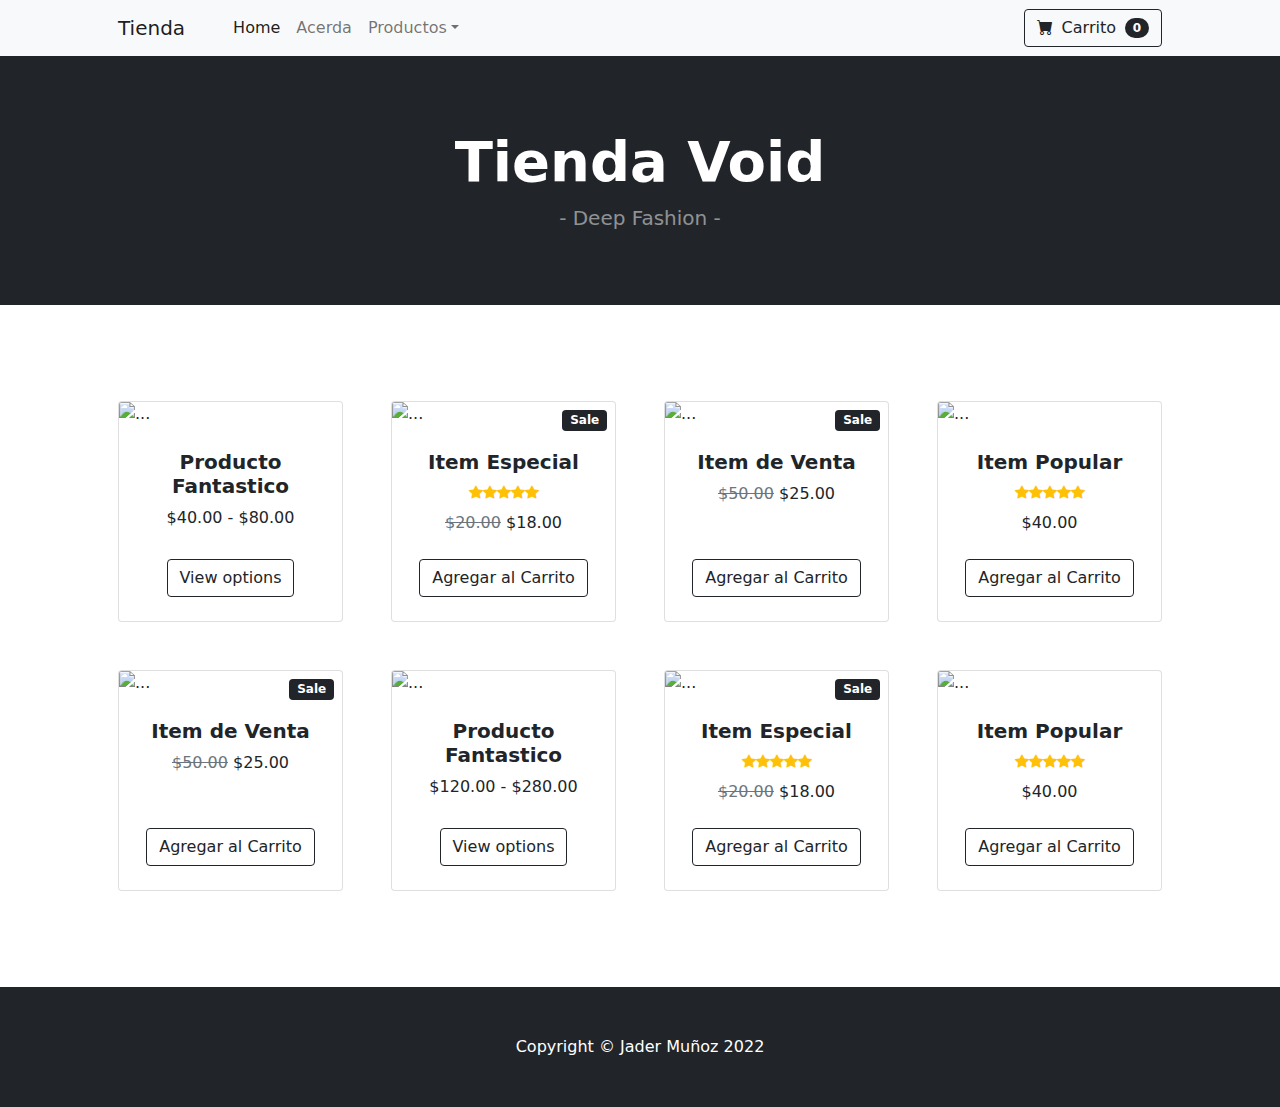
==== index.html @ ad2cb4f0 "primer commit tienda" ====
<!DOCTYPE html>
<html lang="es">
  <head>
    <meta charset="utf-8" />
    <meta
      name="viewport"
      content="width=device-width, initial-scale=1, shrink-to-fit=no"
    />
    <meta name="description" content="" />
    <meta name="author" content="" />
    <title>Tienda de Ropa - VOID</title>
    <!-- Favicon-->
    <link rel="icon" type="image/x-icon" href="./assets/img/favicon.ico" />
    <!-- Bootstrap icons-->
    <link
      href="https://cdn.jsdelivr.net/npm/bootstrap-icons@1.5.0/font/bootstrap-icons.css"
      rel="stylesheet"
    />
    <!-- Core theme CSS (includes Bootstrap)-->
    <link href="./assets/css/styles.css" rel="stylesheet" />

    <!-- hoja de estilos propia -->
    <link href="./assets/css/propia.css" rel="stylesheet" />
  </head>
  <body>
    <!-- Navigation-->
    <nav class="navbar navbar-expand-lg navbar-light bg-light">
      <div class="container px-4 px-lg-5">
        <a class="navbar-brand" href="#!">Tienda</a>
        <button
          class="navbar-toggler"
          type="button"
          data-bs-toggle="collapse"
          data-bs-target="#navbarSupportedContent"
          aria-controls="navbarSupportedContent"
          aria-expanded="false"
          aria-label="Toggle navigation"
        >
          <span class="navbar-toggler-icon"></span>
        </button>
        <div class="collapse navbar-collapse" id="navbarSupportedContent">
          <ul class="navbar-nav me-auto mb-2 mb-lg-0 ms-lg-4">
            <li class="nav-item">
              <a class="nav-link active" aria-current="page" href="#!">Home</a>
            </li>
            <li class="nav-item"><a class="nav-link" href="#!">Acerda</a></li>
            <li class="nav-item dropdown">
              <a
                class="nav-link dropdown-toggle"
                id="navbarDropdown"
                href="#"
                role="button"
                data-bs-toggle="dropdown"
                aria-expanded="false"
                >Productos</a
              >
              <ul class="dropdown-menu" aria-labelledby="navbarDropdown">
                <li><a class="dropdown-item" href="#!">Todos los Productos</a></li>
                <li><hr class="dropdown-divider" /></li>
                <li><a class="dropdown-item" href="#!">Populares</a></li>
                <li><a class="dropdown-item" href="#!">Nuevos</a></li>
              </ul>
            </li>
          </ul>
          <form class="d-flex">
            <button class="btn btn-outline-dark" type="submit">
              <i class="bi-cart-fill me-1"></i>
              Carrito
              <span
                id="cantidad-Carrito"
                class="badge bg-dark text-white ms-1 rounded-pill"
                >0</span
              >
            </button>
          </form>
        </div>
      </div>
    </nav>
    <!-- Header-->
    <header class="bg-dark py-4" id="hero-section">
      <div class="container px-4 px-lg-5 my-5">
        <div class="text-center text-white">
          <h1 id="titulo-principal" class="display-4 fw-bolder">
            Tienda Void
          </h1>
          <p class="lead fw-normal text-white-50 mb-0">
             - Deep Fashion - 
          </p>
        </div>
      </div>
    </header>
    <!-- Section-->
    <section class="py-5">
      <div class="container px-4 px-lg-5 mt-5">
        <div
          class="row gx-4 gx-lg-5 row-cols-2 row-cols-md-3 row-cols-xl-4 justify-content-center"
        >
          <div class="col mb-5">
            <div class="card h-100">
              <!-- Product image-->
              <img
                class="card-img-top"
                src="https://dummyimage.com/450x300/dee2e6/6c757d.jpg"
                alt="..."
              />
              <!-- Product details-->
              <div class="card-body p-4">
                <div class="text-center">
                  <!-- Product name-->
                  <h5 class="fw-bolder">Producto Fantastico</h5>
                  <!-- Product price-->
                  $40.00 - $80.00
                </div>
              </div>
              <!-- Product actions-->
              <div class="card-footer p-4 pt-0 border-top-0 bg-transparent">
                <div class="text-center">
                  <a class="btn btn-outline-dark mt-auto" href="#"
                    >View options</a
                  >
                </div>
              </div>
            </div>
          </div>
          <div class="col mb-5">
            <div class="card h-100">
              <!-- Sale badge-->
              <div
                class="badge bg-dark text-white position-absolute"
                style="top: 0.5rem; right: 0.5rem"
              >
                Sale
              </div>
              <!-- Product image-->
              <img
                class="card-img-top"
                src="https://dummyimage.com/450x300/dee2e6/6c757d.jpg"
                alt="..."
              />
              <!-- Product details-->
              <div class="card-body p-4">
                <div class="text-center">
                  <!-- Product name-->
                  <h5 class="fw-bolder">Item Especial</h5>
                  <!-- Product reviews-->
                  <div
                    class="d-flex justify-content-center small text-warning mb-2"
                  >
                    <div class="bi-star-fill"></div>
                    <div class="bi-star-fill"></div>
                    <div class="bi-star-fill"></div>
                    <div class="bi-star-fill"></div>
                    <div class="bi-star-fill"></div>
                  </div>
                  <!-- Product price-->
                  <span class="text-muted text-decoration-line-through"
                    >$20.00</span
                  >
                  $18.00
                </div>
              </div>
              <!-- Product actions-->
              <div class="card-footer p-4 pt-0 border-top-0 bg-transparent">
                <div class="text-center">
                  <a class="btn btn-outline-dark mt-auto agregar" href="#"
                    >Agregar al Carrito</a
                  >
                </div>
              </div>
            </div>
          </div>
          <div class="col mb-5">
            <div class="card h-100">
              <!-- Sale badge-->
              <div
                class="badge bg-dark text-white position-absolute"
                style="top: 0.5rem; right: 0.5rem"
              >
                Sale
              </div>
              <!-- Product image-->
              <img
                class="card-img-top"
                src="https://dummyimage.com/450x300/dee2e6/6c757d.jpg"
                alt="..."
              />
              <!-- Product details-->
              <div class="card-body p-4">
                <div class="text-center">
                  <!-- Product name-->
                  <h5 class="fw-bolder">Item de Venta</h5>
                  <!-- Product price-->
                  <span class="text-muted text-decoration-line-through"
                    >$50.00</span
                  >
                  $25.00
                </div>
              </div>
              <!-- Product actions-->
              <div class="card-footer p-4 pt-0 border-top-0 bg-transparent">
                <div class="text-center">
                  <a class="btn btn-outline-dark mt-auto agregar" href="#"
                    >Agregar al Carrito</a
                  >
                </div>
              </div>
            </div>
          </div>
          <div class="col mb-5">
            <div class="card h-100">
              <!-- Product image-->
              <img
                class="card-img-top"
                src="https://dummyimage.com/450x300/dee2e6/6c757d.jpg"
                alt="..."
              />
              <!-- Product details-->
              <div class="card-body p-4">
                <div class="text-center">
                  <!-- Product name-->
                  <h5 class="fw-bolder">Item Popular</h5>
                  <!-- Product reviews-->
                  <div
                    class="d-flex justify-content-center small text-warning mb-2"
                  >
                    <div class="bi-star-fill"></div>
                    <div class="bi-star-fill"></div>
                    <div class="bi-star-fill"></div>
                    <div class="bi-star-fill"></div>
                    <div class="bi-star-fill"></div>
                  </div>
                  <!-- Product price-->
                  $40.00
                </div>
              </div>
              <!-- Product actions-->
              <div class="card-footer p-4 pt-0 border-top-0 bg-transparent">
                <div class="text-center">
                  <a class="btn btn-outline-dark mt-auto agregar" href="#"
                    >Agregar al Carrito</a
                  >
                </div>
              </div>
            </div>
          </div>
          <div class="col mb-5">
            <div class="card h-100">
              <!-- Sale badge-->
              <div
                class="badge bg-dark text-white position-absolute"
                style="top: 0.5rem; right: 0.5rem"
              >
                Sale
              </div>
              <!-- Product image-->
              <img
                class="card-img-top"
                src="https://dummyimage.com/450x300/dee2e6/6c757d.jpg"
                alt="..."
              />
              <!-- Product details-->
              <div class="card-body p-4">
                <div class="text-center">
                  <!-- Product name-->
                  <h5 class="fw-bolder">Item de Venta</h5>
                  <!-- Product price-->
                  <span class="text-muted text-decoration-line-through"
                    >$50.00</span
                  >
                  $25.00
                </div>
              </div>
              <!-- Product actions-->
              <div class="card-footer p-4 pt-0 border-top-0 bg-transparent">
                <div class="text-center">
                  <a class="btn btn-outline-dark mt-auto" href="#"
                    >Agregar al Carrito</a
                  >
                </div>
              </div>
            </div>
          </div>
          <div class="col mb-5">
            <div class="card h-100">
              <!-- Product image-->
              <img
                class="card-img-top"
                src="https://dummyimage.com/450x300/dee2e6/6c757d.jpg"
                alt="..."
              />
              <!-- Product details-->
              <div class="card-body p-4">
                <div class="text-center">
                  <!-- Product name-->
                  <h5 class="fw-bolder">Producto Fantastico</h5>
                  <!-- Product price-->
                  $120.00 - $280.00
                </div>
              </div>
              <!-- Product actions-->
              <div class="card-footer p-4 pt-0 border-top-0 bg-transparent">
                <div class="text-center">
                  <a class="btn btn-outline-dark mt-auto" href="#"
                    >View options</a
                  >
                </div>
              </div>
            </div>
          </div>
          <div class="col mb-5">
            <div class="card h-100">
              <!-- Sale badge-->
              <div
                class="badge bg-dark text-white position-absolute"
                style="top: 0.5rem; right: 0.5rem"
              >
                Sale
              </div>
              <!-- Product image-->
              <img
                class="card-img-top"
                src="https://dummyimage.com/450x300/dee2e6/6c757d.jpg"
                alt="..."
              />
              <!-- Product details-->
              <div class="card-body p-4">
                <div class="text-center">
                  <!-- Product name-->
                  <h5 class="fw-bolder">Item Especial</h5>
                  <!-- Product reviews-->
                  <div
                    class="d-flex justify-content-center small text-warning mb-2"
                  >
                    <div class="bi-star-fill"></div>
                    <div class="bi-star-fill"></div>
                    <div class="bi-star-fill"></div>
                    <div class="bi-star-fill"></div>
                    <div class="bi-star-fill"></div>
                  </div>
                  <!-- Product price-->
                  <span class="text-muted text-decoration-line-through"
                    >$20.00</span
                  >
                  $18.00
                </div>
              </div>
              <!-- Product actions-->
              <div class="card-footer p-4 pt-0 border-top-0 bg-transparent">
                <div class="text-center">
                  <a class="btn btn-outline-dark mt-auto" href="#"
                    >Agregar al Carrito</a
                  >
                </div>
              </div>
            </div>
          </div>
          <div class="col mb-5">
            <div class="card h-100">
              <!-- Product image-->
              <img
                class="card-img-top"
                src="https://dummyimage.com/450x300/dee2e6/6c757d.jpg"
                alt="..."
              />
              <!-- Product details-->
              <div class="card-body p-4">
                <div class="text-center">
                  <!-- Product name-->
                  <h5 class="fw-bolder">Item Popular</h5>
                  <!-- Product reviews-->
                  <div
                    class="d-flex justify-content-center small text-warning mb-2"
                  >
                    <div class="bi-star-fill"></div>
                    <div class="bi-star-fill"></div>
                    <div class="bi-star-fill"></div>
                    <div class="bi-star-fill"></div>
                    <div class="bi-star-fill"></div>
                  </div>
                  <!-- Product price-->
                  $40.00
                </div>
              </div>
              <!-- Product actions-->
              <div class="card-footer p-4 pt-0 border-top-0 bg-transparent">
                <div class="text-center">
                  <a class="btn btn-outline-dark mt-auto" href="#"
                    >Agregar al Carrito</a
                  >
                </div>
              </div>
            </div>
          </div>
        </div>
      </div>
    </section>
    <!-- Footer-->
    <footer class="py-5 bg-dark">
      <div class="container">
        <p class="m-0 text-center text-white">
          Copyright &copy; Jader Muñoz 2022
        </p>
      </div>
    </footer>
    <!-- Bootstrap core JS-->
    <script src="https://cdn.jsdelivr.net/npm/bootstrap@5.1.3/dist/js/bootstrap.bundle.min.js"></script>
    <!-- Core theme JS-->

    <!-- JQUERY LIBRARY -->
    <script src="./assets/js/jquery-3.6.3.js"></script>

    <!-- SCRIPT PROPIO -->
    <script src="./assets/js/scripts.js"></script>
  </body>
</html>
---- assets/css/propia.css ----
header:hover {
  background-image: url(../img/modern-green-background-on-dark-space-with-abstract-style-for-design-template-texture-with-green-glitters-dots-element-decoration-vector.jpg);
  background-position: center
}
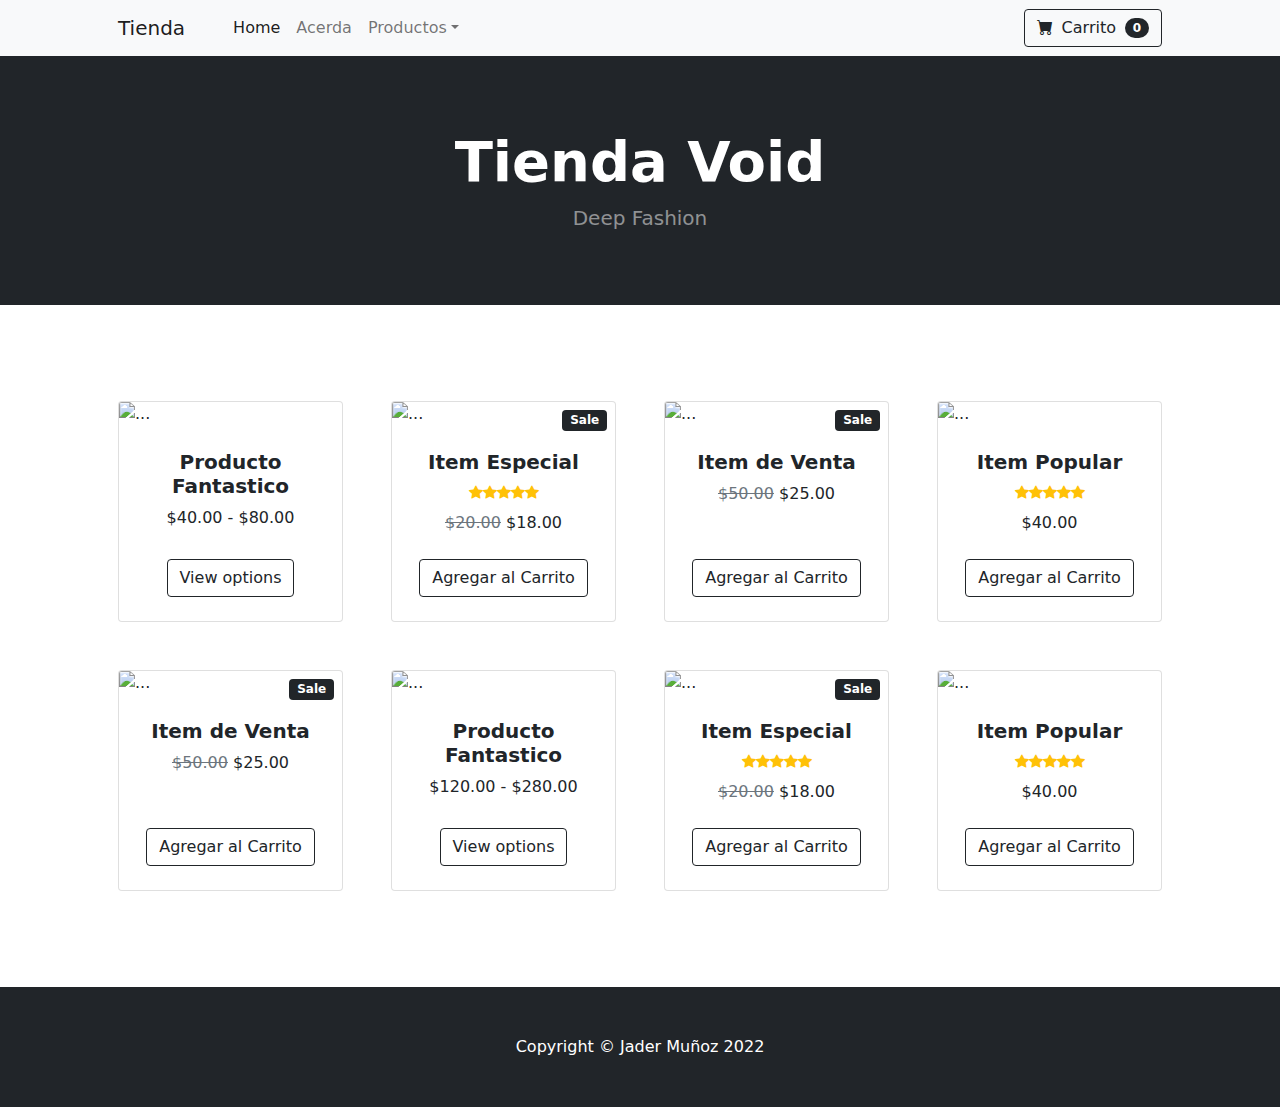
==== commit 32ecef5e: "segundo commit imagen" ====
--- a/index.html
+++ b/index.html
@@ -84,7 +84,7 @@
             Tienda Void
           </h1>
           <p class="lead fw-normal text-white-50 mb-0">
-             - Deep Fashion - 
+             Deep Fashion
           </p>
         </div>
       </div>
--- a/assets/css/propia.css
+++ b/assets/css/propia.css
@@ -1,4 +1,4 @@
 header:hover {
-  background-image: url(../img/modern-green-background-on-dark-space-with-abstract-style-for-design-template-texture-with-green-glitters-dots-element-decoration-vector.jpg);
+  background-image: url(../img/fondo.jpg);
   background-position: center
 }
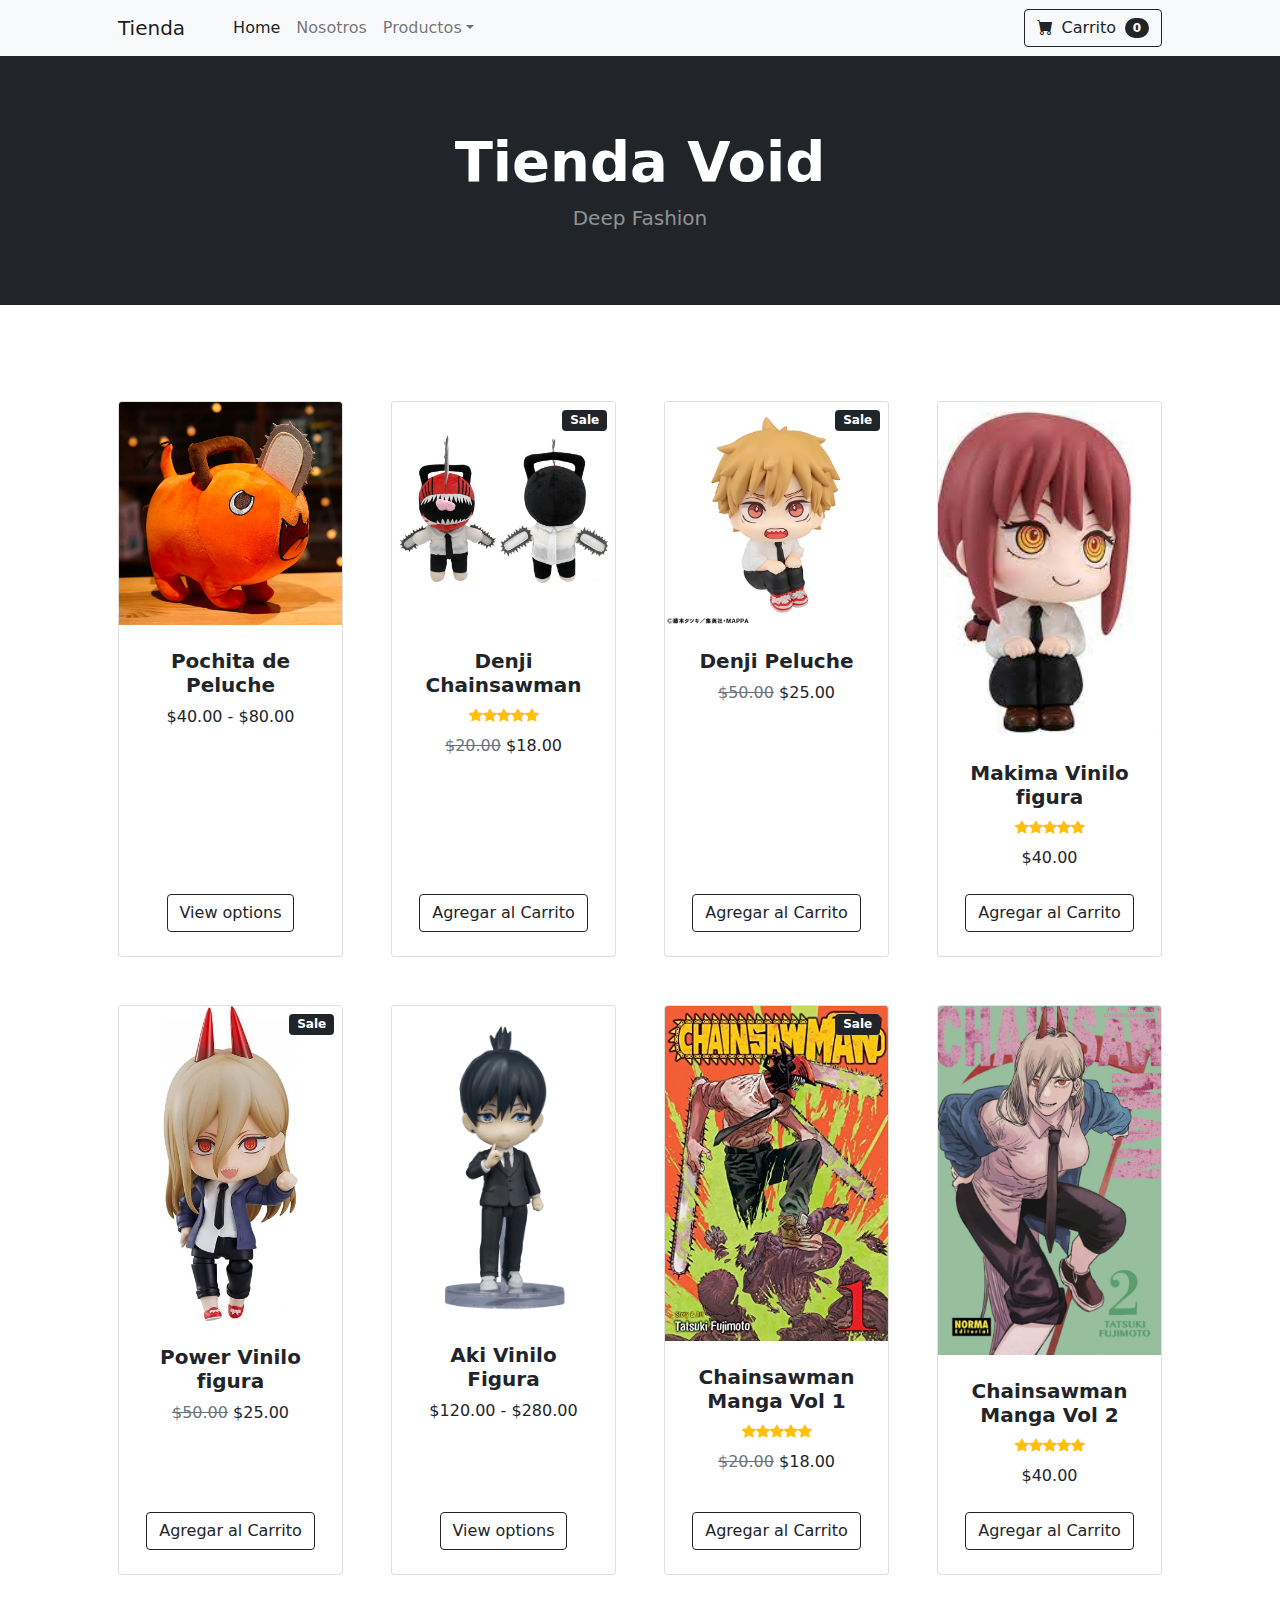
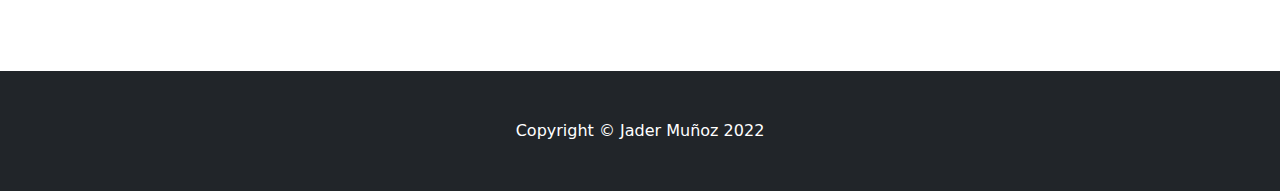
==== commit def769ac: "imagenes actualizadas" ====
--- a/index.html
+++ b/index.html
@@ -43,7 +43,7 @@
             <li class="nav-item">
               <a class="nav-link active" aria-current="page" href="#!">Home</a>
             </li>
-            <li class="nav-item"><a class="nav-link" href="#!">Acerda</a></li>
+            <li class="nav-item"><a class="nav-link" href="./nosotros.html">Nosotros</a></li>
             <li class="nav-item dropdown">
               <a
                 class="nav-link dropdown-toggle"
@@ -100,14 +100,14 @@
               <!-- Product image-->
               <img
                 class="card-img-top"
-                src="https://dummyimage.com/450x300/dee2e6/6c757d.jpg"
-                alt="..."
-              />
-              <!-- Product details-->
-              <div class="card-body p-4">
-                <div class="text-center">
-                  <!-- Product name-->
-                  <h5 class="fw-bolder">Producto Fantastico</h5>
+                src="./assets/img/pochita_1800x.webp"
+                alt="..."
+              />
+              <!-- Product details-->
+              <div class="card-body p-4">
+                <div class="text-center">
+                  <!-- Product name-->
+                  <h5 class="fw-bolder">Pochita de Peluche</h5>
                   <!-- Product price-->
                   $40.00 - $80.00
                 </div>
@@ -115,7 +115,7 @@
               <!-- Product actions-->
               <div class="card-footer p-4 pt-0 border-top-0 bg-transparent">
                 <div class="text-center">
-                  <a class="btn btn-outline-dark mt-auto" href="#"
+                  <a class="btn btn-outline-dark mt-auto" href="./opcion.html"
                     >View options</a
                   >
                 </div>
@@ -134,14 +134,14 @@
               <!-- Product image-->
               <img
                 class="card-img-top"
-                src="https://dummyimage.com/450x300/dee2e6/6c757d.jpg"
-                alt="..."
-              />
-              <!-- Product details-->
-              <div class="card-body p-4">
-                <div class="text-center">
-                  <!-- Product name-->
-                  <h5 class="fw-bolder">Item Especial</h5>
+                src="./assets/img/gsc_115858369_1289888_1.jfif"
+                alt="..."
+              />
+              <!-- Product details-->
+              <div class="card-body p-4">
+                <div class="text-center">
+                  <!-- Product name-->
+                  <h5 class="fw-bolder">Denji Chainsawman</h5>
                   <!-- Product reviews-->
                   <div
                     class="d-flex justify-content-center small text-warning mb-2"
@@ -181,14 +181,14 @@
               <!-- Product image-->
               <img
                 class="card-img-top"
-                src="https://dummyimage.com/450x300/dee2e6/6c757d.jpg"
-                alt="..."
-              />
-              <!-- Product details-->
-              <div class="card-body p-4">
-                <div class="text-center">
-                  <!-- Product name-->
-                  <h5 class="fw-bolder">Item de Venta</h5>
+                src="./assets/img/640.webp"
+                alt="..."
+              />
+              <!-- Product details-->
+              <div class="card-body p-4">
+                <div class="text-center">
+                  <!-- Product name-->
+                  <h5 class="fw-bolder">Denji Peluche</h5>
                   <!-- Product price-->
                   <span class="text-muted text-decoration-line-through"
                     >$50.00</span
@@ -211,14 +211,14 @@
               <!-- Product image-->
               <img
                 class="card-img-top"
-                src="https://dummyimage.com/450x300/dee2e6/6c757d.jpg"
-                alt="..."
-              />
-              <!-- Product details-->
-              <div class="card-body p-4">
-                <div class="text-center">
-                  <!-- Product name-->
-                  <h5 class="fw-bolder">Item Popular</h5>
+                src="./assets/img/images.jfif"
+                alt="..."
+              />
+              <!-- Product details-->
+              <div class="card-body p-4">
+                <div class="text-center">
+                  <!-- Product name-->
+                  <h5 class="fw-bolder">Makima Vinilo figura</h5>
                   <!-- Product reviews-->
                   <div
                     class="d-flex justify-content-center small text-warning mb-2"
@@ -255,14 +255,14 @@
               <!-- Product image-->
               <img
                 class="card-img-top"
-                src="https://dummyimage.com/450x300/dee2e6/6c757d.jpg"
-                alt="..."
-              />
-              <!-- Product details-->
-              <div class="card-body p-4">
-                <div class="text-center">
-                  <!-- Product name-->
-                  <h5 class="fw-bolder">Item de Venta</h5>
+                src="./assets/img/nendochainsaw3-400x564.jpg"
+                alt="..."
+              />
+              <!-- Product details-->
+              <div class="card-body p-4">
+                <div class="text-center">
+                  <!-- Product name-->
+                  <h5 class="fw-bolder">Power Vinilo figura</h5>
                   <!-- Product price-->
                   <span class="text-muted text-decoration-line-through"
                     >$50.00</span
@@ -285,14 +285,14 @@
               <!-- Product image-->
               <img
                 class="card-img-top"
-                src="https://dummyimage.com/450x300/dee2e6/6c757d.jpg"
-                alt="..."
-              />
-              <!-- Product details-->
-              <div class="card-body p-4">
-                <div class="text-center">
-                  <!-- Product name-->
-                  <h5 class="fw-bolder">Producto Fantastico</h5>
+                src="./assets/img/aki2.webp"
+                alt="..."
+              />
+              <!-- Product details-->
+              <div class="card-body p-4">
+                <div class="text-center">
+                  <!-- Product name-->
+                  <h5 class="fw-bolder">Aki Vinilo Figura</h5>
                   <!-- Product price-->
                   $120.00 - $280.00
                 </div>
@@ -319,14 +319,14 @@
               <!-- Product image-->
               <img
                 class="card-img-top"
-                src="https://dummyimage.com/450x300/dee2e6/6c757d.jpg"
-                alt="..."
-              />
-              <!-- Product details-->
-              <div class="card-body p-4">
-                <div class="text-center">
-                  <!-- Product name-->
-                  <h5 class="fw-bolder">Item Especial</h5>
+                src="./assets/img/manga1.jpg"
+                alt="..."
+              />
+              <!-- Product details-->
+              <div class="card-body p-4">
+                <div class="text-center">
+                  <!-- Product name-->
+                  <h5 class="fw-bolder">Chainsawman Manga Vol 1</h5>
                   <!-- Product reviews-->
                   <div
                     class="d-flex justify-content-center small text-warning mb-2"
@@ -359,14 +359,14 @@
               <!-- Product image-->
               <img
                 class="card-img-top"
-                src="https://dummyimage.com/450x300/dee2e6/6c757d.jpg"
-                alt="..."
-              />
-              <!-- Product details-->
-              <div class="card-body p-4">
-                <div class="text-center">
-                  <!-- Product name-->
-                  <h5 class="fw-bolder">Item Popular</h5>
+                src="./assets/img/manga2.jpeg"
+                alt="..."
+              />
+              <!-- Product details-->
+              <div class="card-body p-4">
+                <div class="text-center">
+                  <!-- Product name-->
+                  <h5 class="fw-bolder">Chainsawman Manga Vol 2</h5>
                   <!-- Product reviews-->
                   <div
                     class="d-flex justify-content-center small text-warning mb-2"
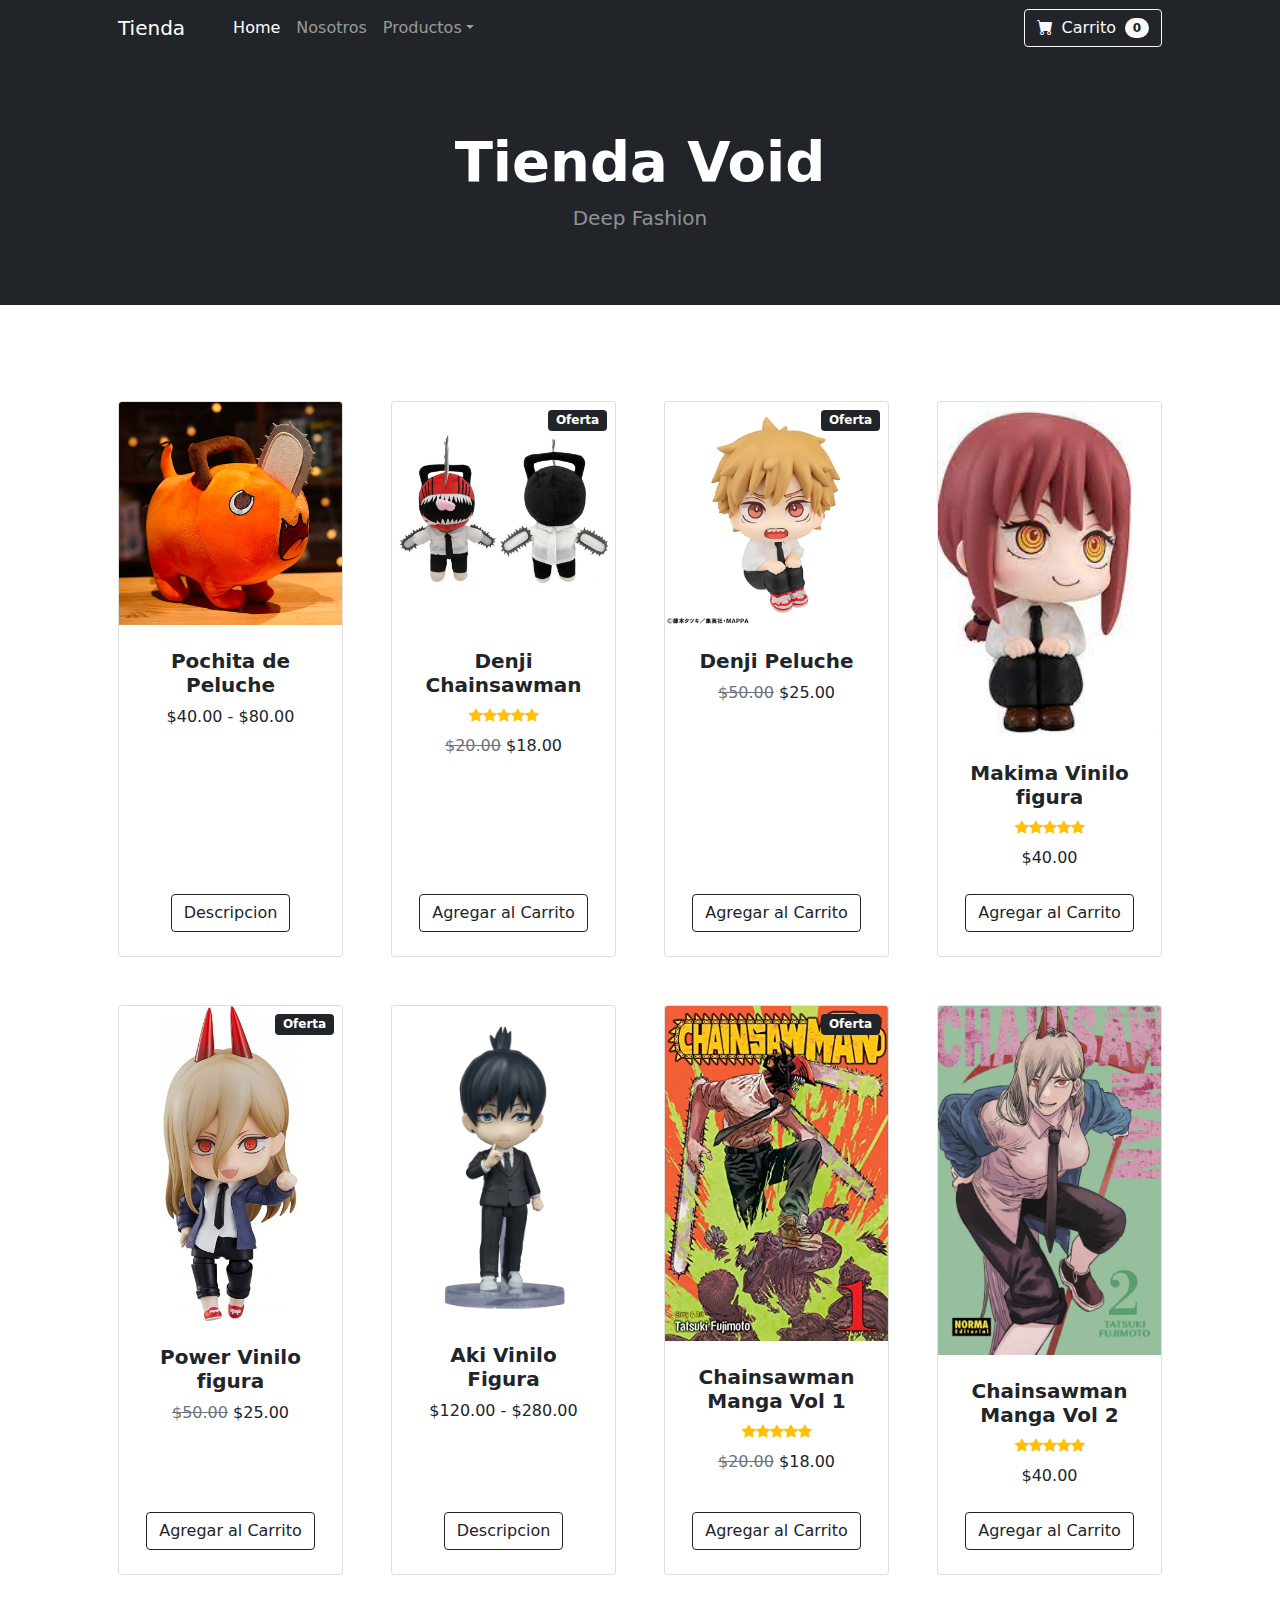
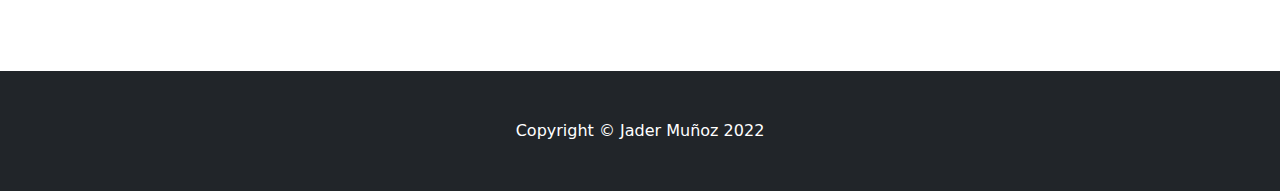
==== commit a6325a46: "jquery y pagina descripcion" ====
--- a/index.html
+++ b/index.html
@@ -8,7 +8,7 @@
     />
     <meta name="description" content="" />
     <meta name="author" content="" />
-    <title>Tienda de Ropa - VOID</title>
+    <title>Tienda VOID</title>
     <!-- Favicon-->
     <link rel="icon" type="image/x-icon" href="./assets/img/favicon.ico" />
     <!-- Bootstrap icons-->
@@ -24,7 +24,7 @@
   </head>
   <body>
     <!-- Navigation-->
-    <nav class="navbar navbar-expand-lg navbar-light bg-light">
+    <nav class="navbar navbar-expand-lg navbar-dark bg-dark">
       <div class="container px-4 px-lg-5">
         <a class="navbar-brand" href="#!">Tienda</a>
         <button
@@ -63,12 +63,12 @@
             </li>
           </ul>
           <form class="d-flex">
-            <button class="btn btn-outline-dark" type="submit">
+            <button class="btn btn-outline-light" type="submit">
               <i class="bi-cart-fill me-1"></i>
               Carrito
               <span
                 id="cantidad-Carrito"
-                class="badge bg-dark text-white ms-1 rounded-pill"
+                class="badge bg-light text-dark ms-1 rounded-pill"
                 >0</span
               >
             </button>
@@ -116,20 +116,20 @@
               <div class="card-footer p-4 pt-0 border-top-0 bg-transparent">
                 <div class="text-center">
                   <a class="btn btn-outline-dark mt-auto" href="./opcion.html"
-                    >View options</a
-                  >
-                </div>
-              </div>
-            </div>
-          </div>
-          <div class="col mb-5">
-            <div class="card h-100">
-              <!-- Sale badge-->
+                    >Descripcion</a
+                  >
+                </div>
+              </div>
+            </div>
+          </div>
+          <div class="col mb-5">
+            <div class="card h-100">
+              <!-- Oferta badge-->
               <div
                 class="badge bg-dark text-white position-absolute"
                 style="top: 0.5rem; right: 0.5rem"
               >
-                Sale
+                Oferta
               </div>
               <!-- Product image-->
               <img
@@ -171,12 +171,12 @@
           </div>
           <div class="col mb-5">
             <div class="card h-100">
-              <!-- Sale badge-->
+              <!-- Oferta badge-->
               <div
                 class="badge bg-dark text-white position-absolute"
                 style="top: 0.5rem; right: 0.5rem"
               >
-                Sale
+               Oferta
               </div>
               <!-- Product image-->
               <img
@@ -245,12 +245,12 @@
           </div>
           <div class="col mb-5">
             <div class="card h-100">
-              <!-- Sale badge-->
+              <!-- Oferta badge-->
               <div
                 class="badge bg-dark text-white position-absolute"
                 style="top: 0.5rem; right: 0.5rem"
               >
-                Sale
+               Oferta
               </div>
               <!-- Product image-->
               <img
@@ -300,21 +300,21 @@
               <!-- Product actions-->
               <div class="card-footer p-4 pt-0 border-top-0 bg-transparent">
                 <div class="text-center">
-                  <a class="btn btn-outline-dark mt-auto" href="#"
-                    >View options</a
-                  >
-                </div>
-              </div>
-            </div>
-          </div>
-          <div class="col mb-5">
-            <div class="card h-100">
-              <!-- Sale badge-->
+                  <a class="btn btn-outline-dark mt-auto" href="./opcion2.html"
+                    >Descripcion</a
+                  >
+                </div>
+              </div>
+            </div>
+          </div>
+          <div class="col mb-5">
+            <div class="card h-100">
+              <!-- Oferta badge-->
               <div
                 class="badge bg-dark text-white position-absolute"
                 style="top: 0.5rem; right: 0.5rem"
               >
-                Sale
+               Oferta
               </div>
               <!-- Product image-->
               <img
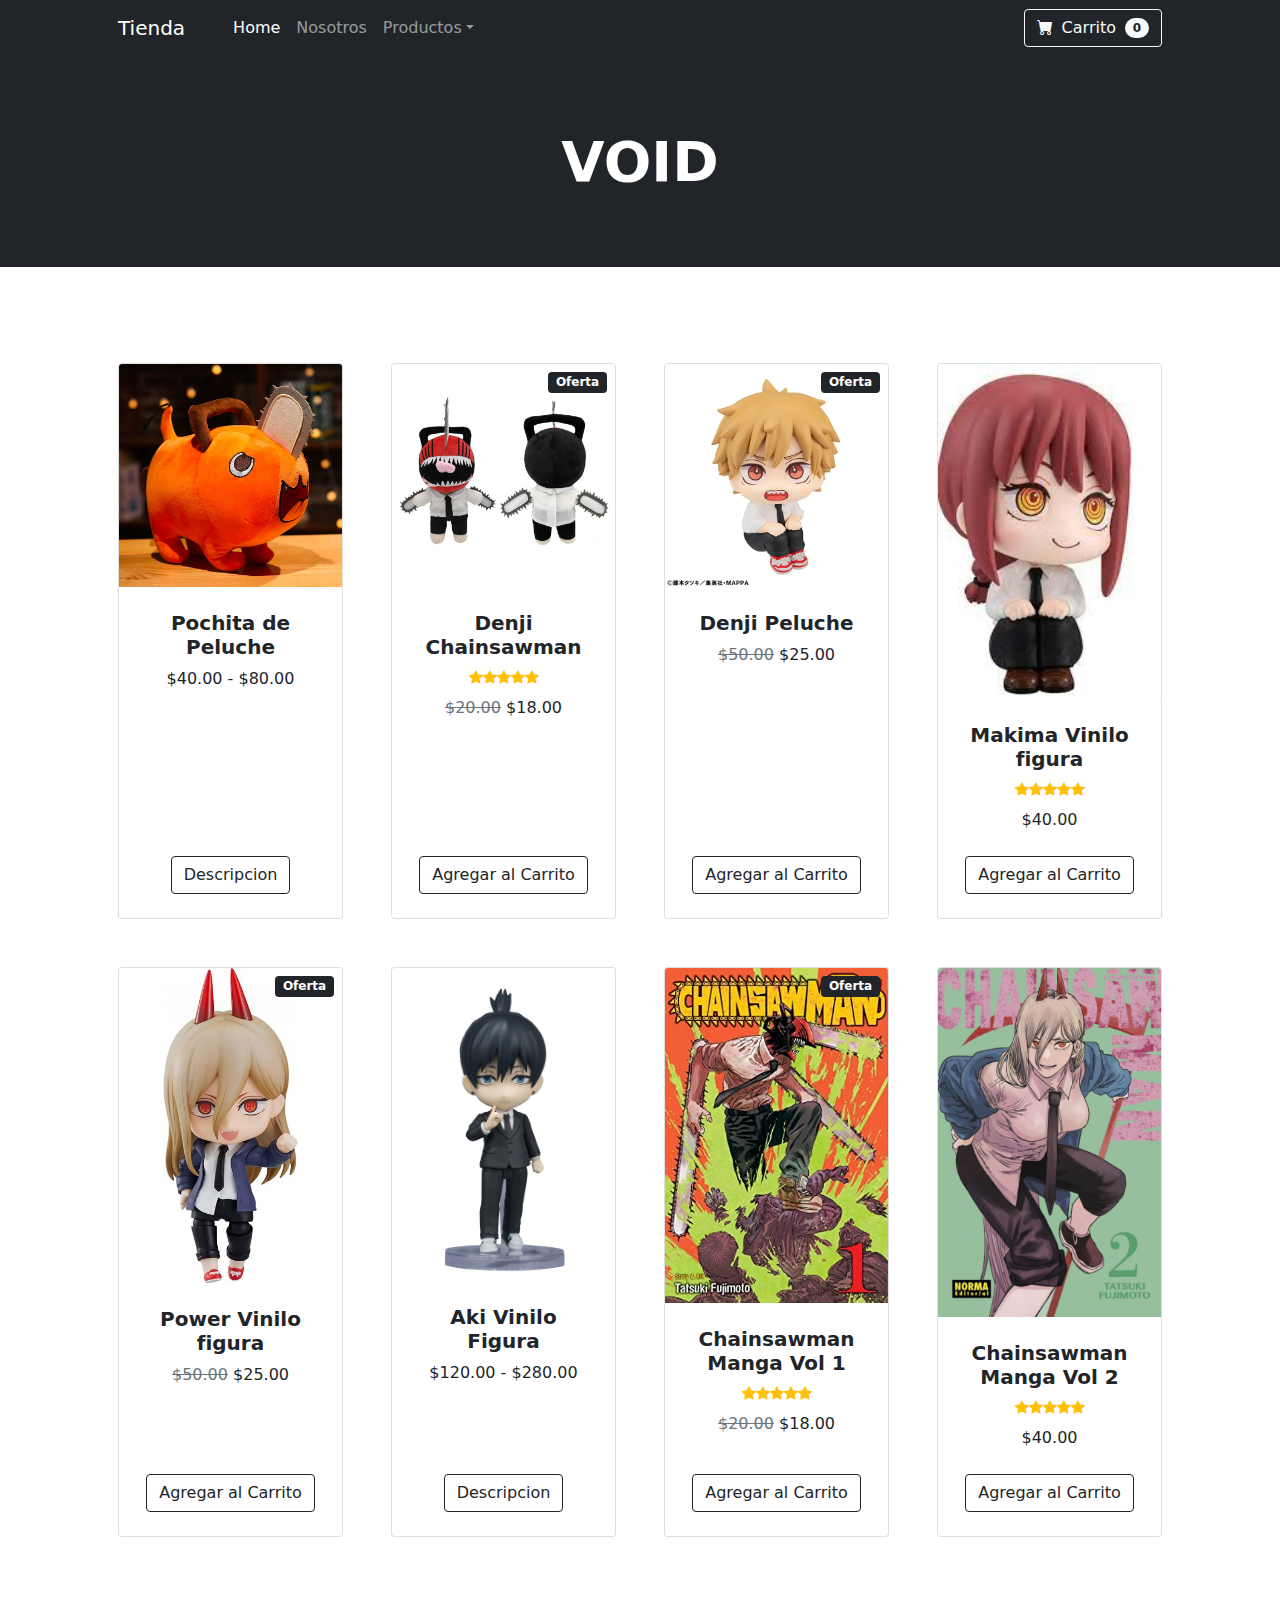
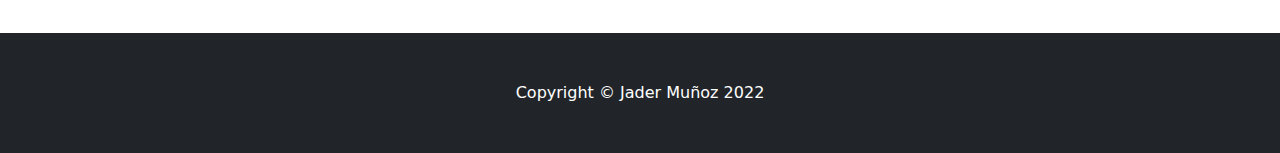
==== commit 541bdaa4: "video y navbar en todas las paginas" ====
--- a/index.html
+++ b/index.html
@@ -81,10 +81,9 @@
       <div class="container px-4 px-lg-5 my-5">
         <div class="text-center text-white">
           <h1 id="titulo-principal" class="display-4 fw-bolder">
-            Tienda Void
+            VOID
           </h1>
           <p class="lead fw-normal text-white-50 mb-0">
-             Deep Fashion
           </p>
         </div>
       </div>
--- a/assets/css/propia.css
+++ b/assets/css/propia.css
@@ -1,4 +1,6 @@
 header:hover {
-  background-image: url(../img/fondo.jpg);
-  background-position: center
+  background-image: url(../img/banner.png);
+  background-position:  center
+  
+
 }
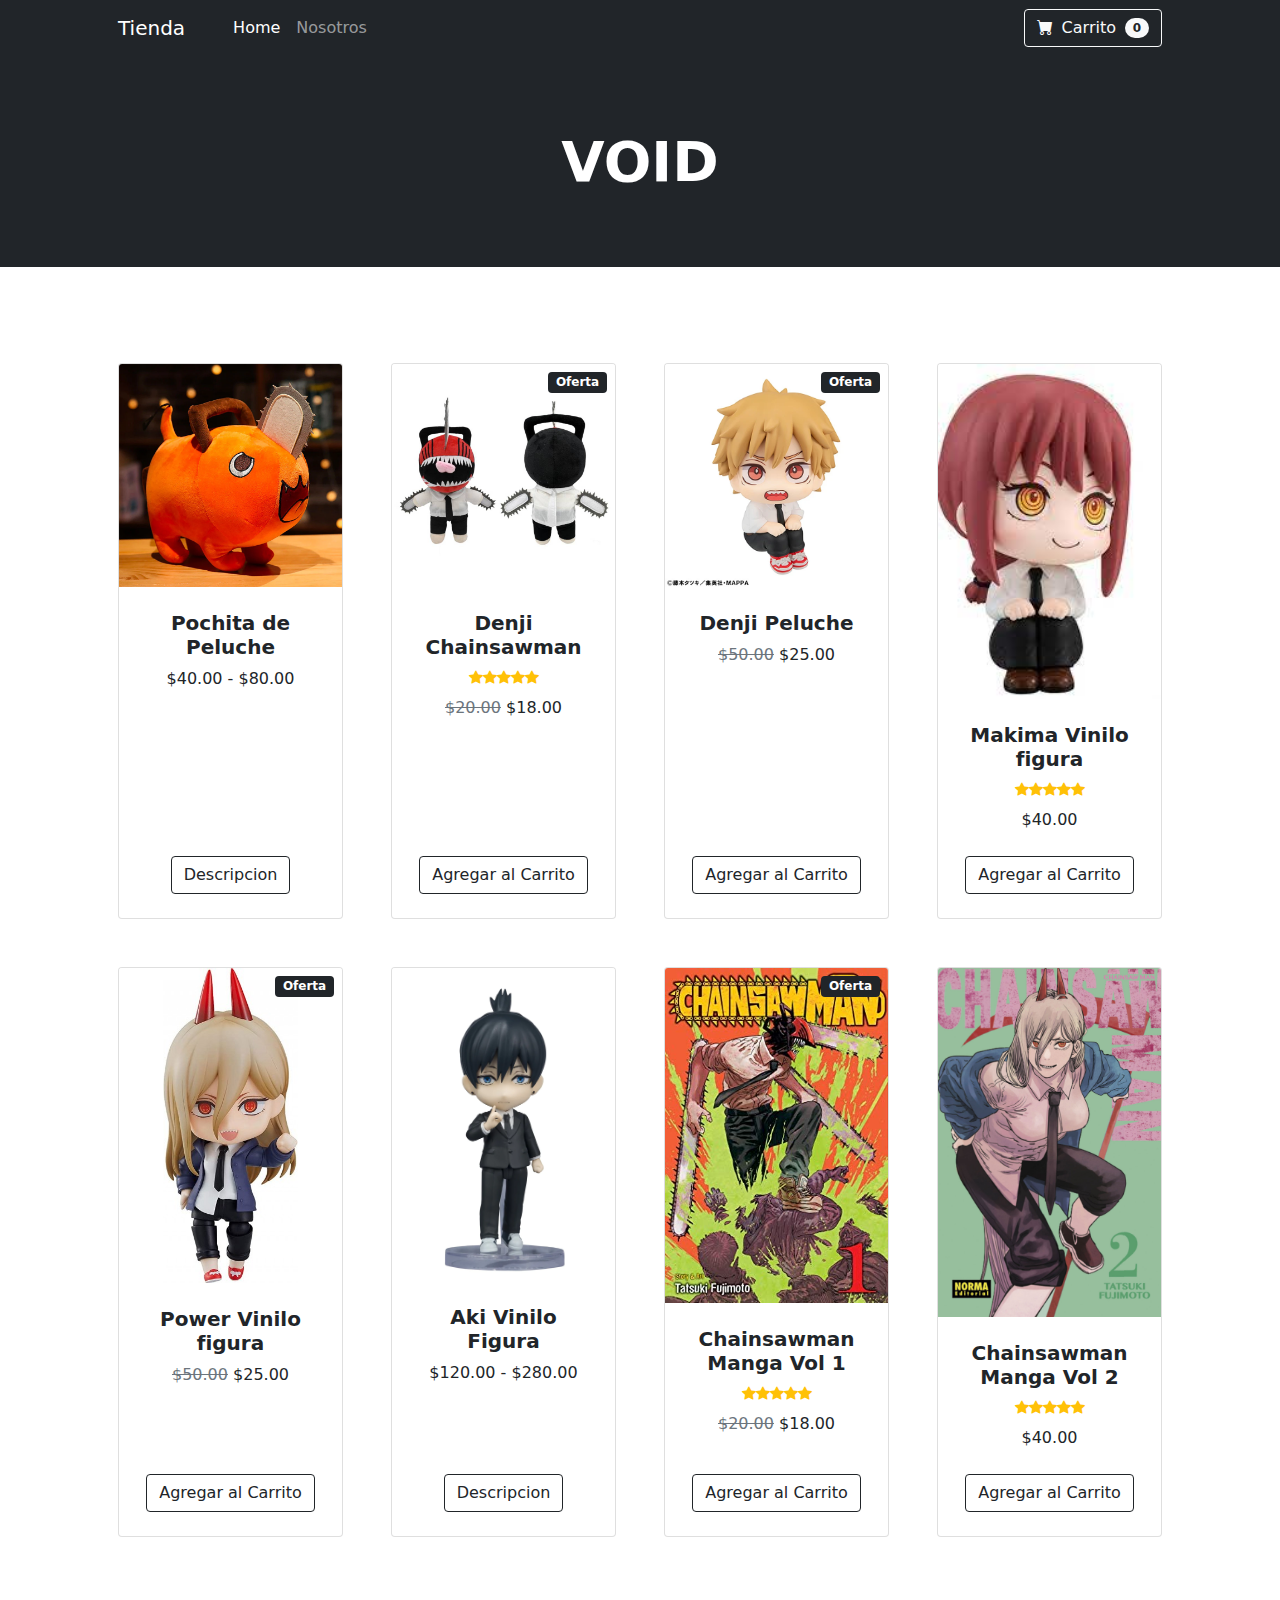
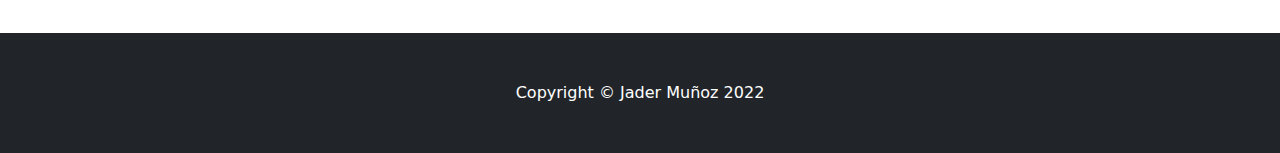
==== commit 65566413: "nani" ====
--- a/index.html
+++ b/index.html
@@ -41,25 +41,10 @@
         <div class="collapse navbar-collapse" id="navbarSupportedContent">
           <ul class="navbar-nav me-auto mb-2 mb-lg-0 ms-lg-4">
             <li class="nav-item">
-              <a class="nav-link active" aria-current="page" href="#!">Home</a>
+              <a class="nav-link active" aria-current="page" href="./index.html">Home</a>
             </li>
             <li class="nav-item"><a class="nav-link" href="./nosotros.html">Nosotros</a></li>
-            <li class="nav-item dropdown">
-              <a
-                class="nav-link dropdown-toggle"
-                id="navbarDropdown"
-                href="#"
-                role="button"
-                data-bs-toggle="dropdown"
-                aria-expanded="false"
-                >Productos</a
-              >
-              <ul class="dropdown-menu" aria-labelledby="navbarDropdown">
-                <li><a class="dropdown-item" href="#!">Todos los Productos</a></li>
-                <li><hr class="dropdown-divider" /></li>
-                <li><a class="dropdown-item" href="#!">Populares</a></li>
-                <li><a class="dropdown-item" href="#!">Nuevos</a></li>
-              </ul>
+            </ul>
             </li>
           </ul>
           <form class="d-flex">
